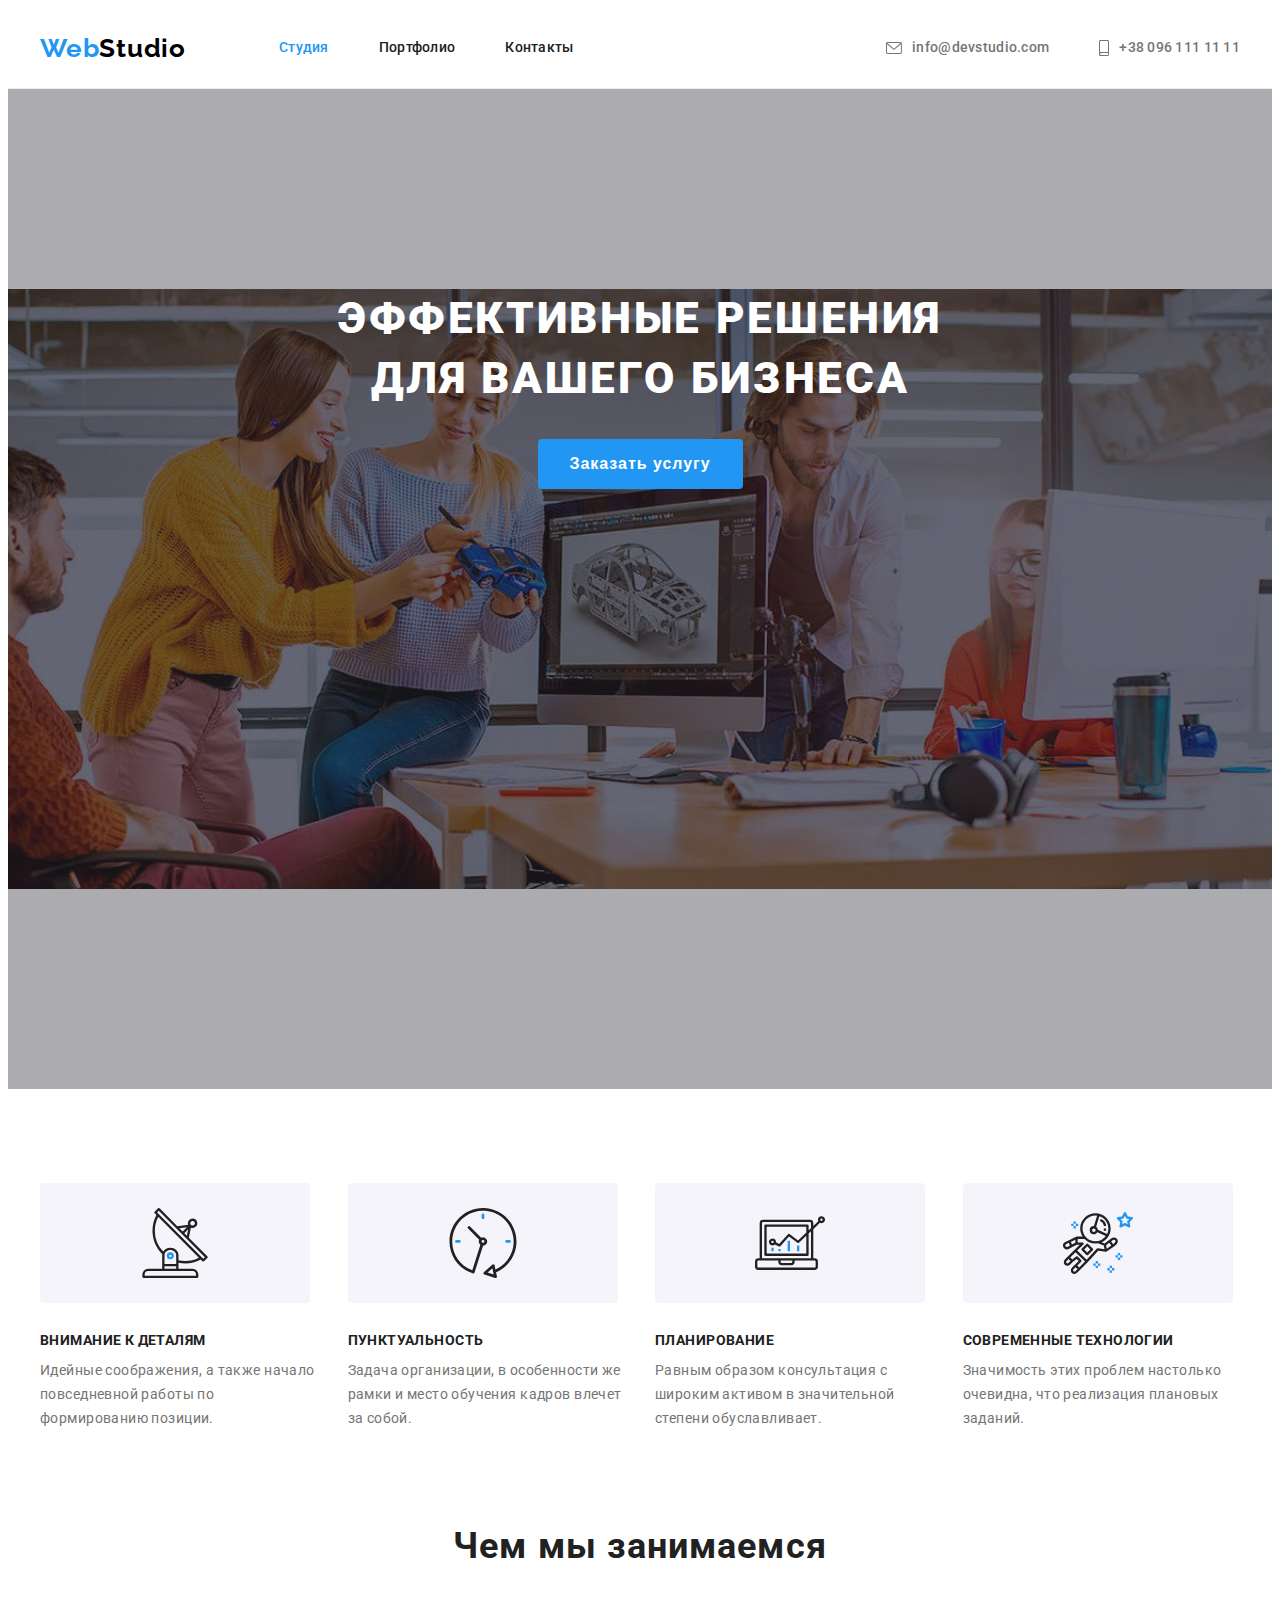
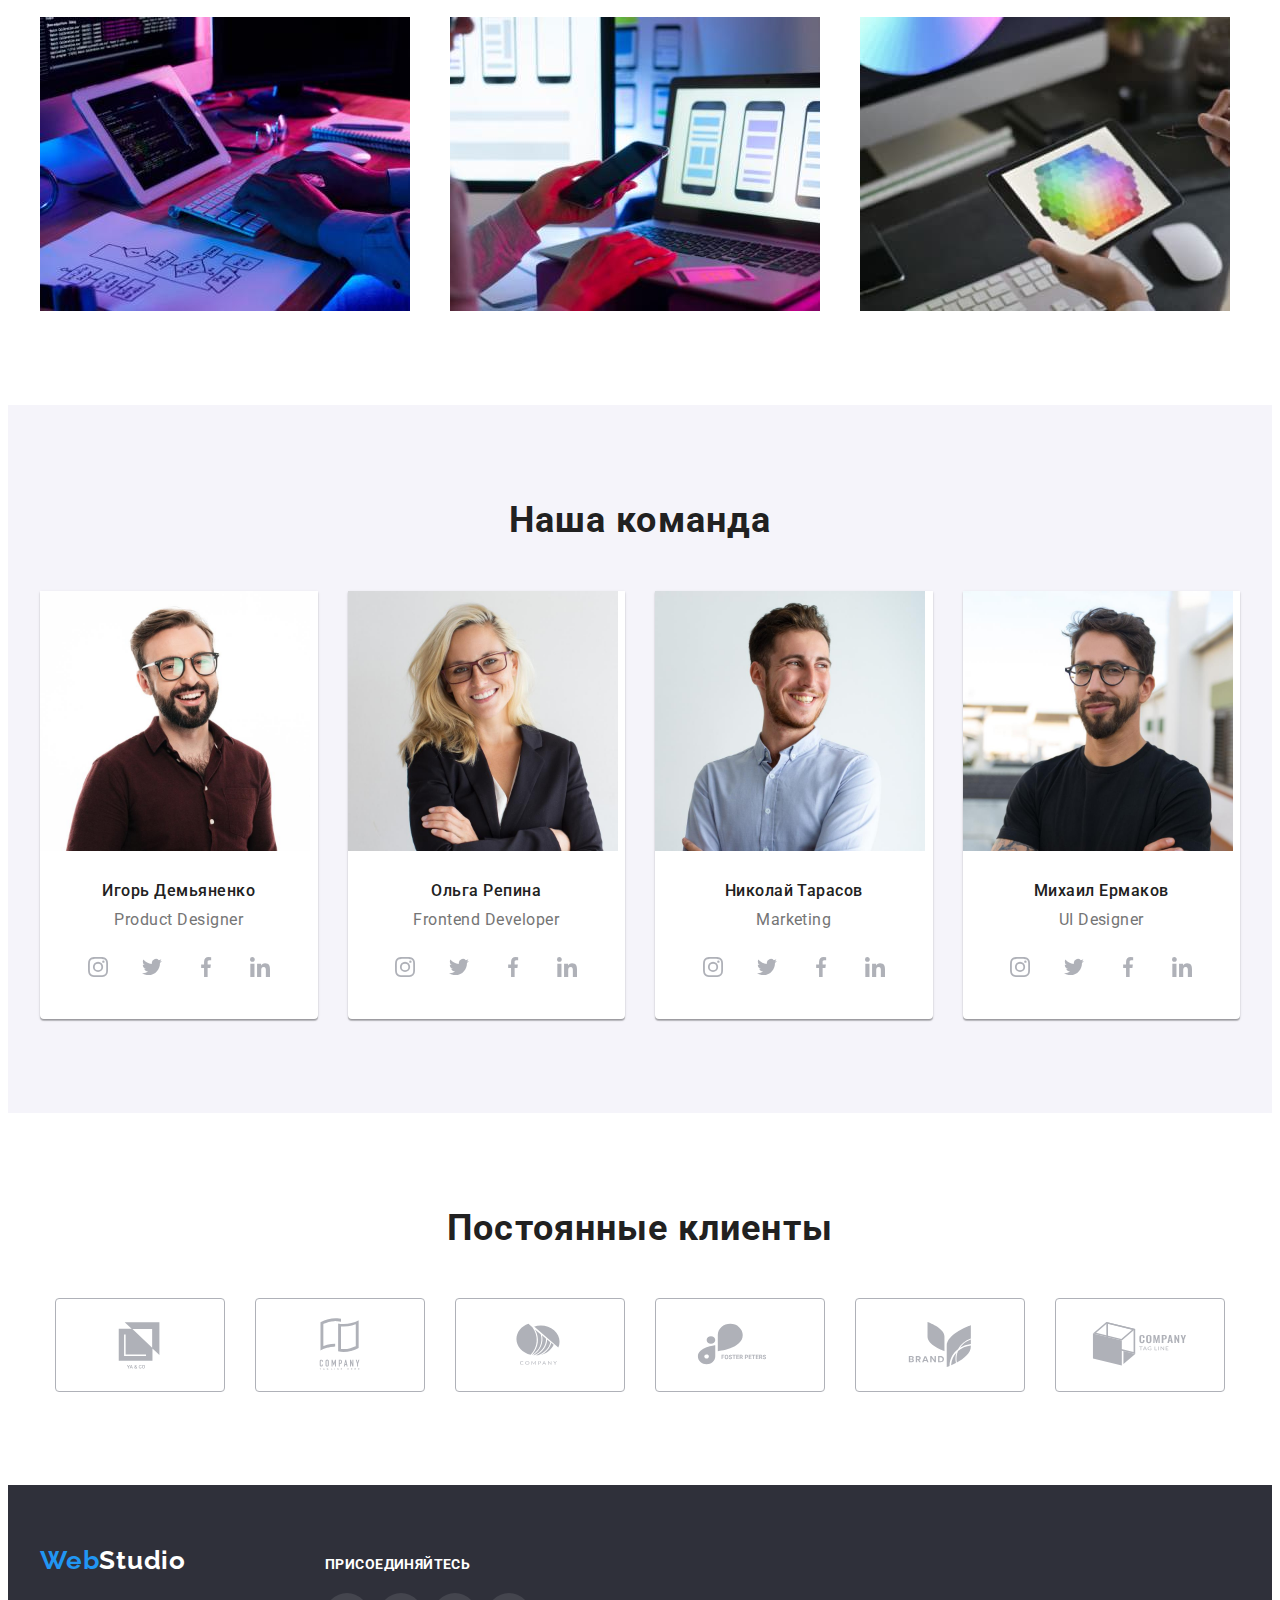
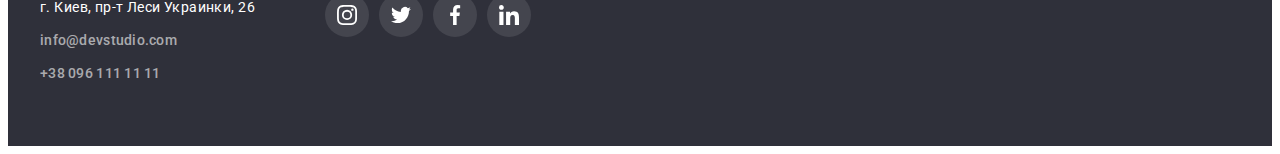
==== index.html @ 0b3772db "hw4" ====
<!DOCTYPE html>
<html lang="ru">

<head>
    <link rel="stylesheet" href="https://cdnjs.cloudflare.com/ajax/libs/modern-normalize/1.1.0/modern-normalize.min.css"
        integrity="sha512-wpPYUAdjBVSE4KJnH1VR1HeZfpl1ub8YT/NKx4PuQ5NmX2tKuGu6U/JRp5y+Y8XG2tV+wKQpNHVUX03MfMFn9Q=="
        crossorigin="anonymous" referrerpolicy="no-referrer" />
    <meta charset="UTF-8">
    <meta http-equiv="X-UA-Compatible" content="IE=edge">
    <meta name="viewport" content="width=device-width, initial-scale=1.0">
    <title>Document</title>
    <link rel="preconnect" href="https://fonts.googleapis.com">
    <link rel="preconnect" href="https://fonts.gstatic.com" crossorigin>
    <link
        href="https://fonts.googleapis.com/css2?family=Raleway:wght@700&family=Roboto:wght@400;500;700;900&display=swap"
        rel="stylesheet">
    <link rel="stylesheet" href="https://cdnjs.cloudflare.com/ajax/libs/modern-normalize/1.1.0/modern-normalize.min.css"
        integrity="sha512-wpPYUAdjBVSE4KJnH1VR1HeZfpl1ub8YT/NKx4PuQ5NmX2tKuGu6U/JRp5y+Y8XG2tV+wKQpNHVUX03MfMFn9Q=="
        crossorigin="anonymous" referrerpolicy="no-referrer" />
    <link rel="stylesheet" href="./css/styles.css">
</head>

<body>
    <header class="page-header">
        <div class=" container">
        <nav class="nav">
            <a href="index.html" class="logo link cursor">Web<span class="studio">Studio</span></a>
            <ul class="site-nav list">
                <li class="menu cursor"><a href="index.html" class="link current">Студия</a></li>
                <li class="menu cursor"><a href="portfolio.html" class="link">Портфолио</a></li>
                <li class="menu cursor"><a href="" class="link">Контакты</a></li>
            </ul>
        </nav>
        <ul class="auth-nav list">
            <li class="auth cursor">
                <a href="mailto:info@devstudio.com" class="contact link">
                    <svg class="mail-icon" width="16" height="12">
                        <use href="./images/sprite.svg#icon-mail" ></use>
                    </svg>
                    info@devstudio.com</a>
            </li>
            <li class="auth cursor">
                <a href="tel:+380961111111" class="contact link">
                    <svg class="phone-icon" width="10" height="16">
                        <use href="./images/sprite.svg#icon-phone" ></use>
                    </svg>
                    +38 096 111 11 11</a>
            </li>
        </ul>
        </div>
    </header>
    <main>
        <section class="hero section">
            <div class="container">
                <h1 class="hero section-title">Эффективные решения для вашего бизнеса</h1>
                <button type="button" class="button primary cursor">Заказать услугу</button>
            </div>
        </section>
        <section class="section">
            <div class="container">
                <h2 class="section-title visually-hidden">Особенности</h2>
                <ul class="feature list">
                    <li class="name">
                        <div class="icon">
                        <svg class="feature-icon" width="70" height="70">
                            <use href="./images/sprite.svg#icon-antenna" ></use>
                        </svg>
                        </div>
                        <h3 class="title">Внимание к деталям</h3>
                        <p class="feature description">Идейные соображения, а также начало повседневной работы по
                            формированию позиции.</p>
                    </li>
                    <li class="name">
                        <div class="icon">
                        <svg class="feature-icon" width="70" height="70">
                            <use href="./images/sprite.svg#icon-clock" ></use>
                        </svg>
                        </div>
                        <h3 class="title">Пунктуальность</h3>
                        <p class="feature description">Задача организации, в особенности же рамки и место обучения
                            кадров влечет за собой.</p>
                    </li>
                    <li class="name">
                        <div class="icon">
                        <svg class="feature-icon" width="70" height="70">
                            <use href="./images/sprite.svg#icon-diagram" ></use>
                        </svg>
                        </div>
                        <h3 class="title">Планирование</h3>
                        <p class="feature description">Равным образом консультация с широким активом в значительной
                            степени обуславливает.</p>
                    </li>
                    <li class="name">
                        <div class="icon">
                        <svg class="feature-icon" width="70" height="70">
                            <use href="./images/sprite.svg#icon-astronaut" ></use>
                        </svg>
                        </div>
                        <h3 class="title">Современные технологии</h3>
                        <p class="feature description">Значимость этих проблем настолько очевидна, что реализация
                            плановых заданий.</p>
                    </li>
                </ul>
            </div>
        </section>
        <section class="section working">
            <div class="container">
                <h2 class="section-title">Чем мы занимаемся</h2>
                <ul class="list working">
                    <li class="image">
                        <img src="./images/box1.jpg" alt="Работа с алгоритмом и кодом" width="370" height="294" />
                    </li>
                    <li class="image">
                        <img src="./images/box2.jpg" alt="Подбор вайфрейма" width="370" height="294" />
                    </li>
                    <li class="image">
                        <img src="./images/box3.jpg" alt="ВЫбор цветовой палитры" width="370" height="294" />
                    </li>
                </ul>
            </div>
        </section>
        <section class="section team">
            <div class="container">
                <h2 class="section-title">Наша команда</h2>
                <ul class="team list">
                    <li class="card">
                        <img class="photo" src="./images/img.jpg" alt="Фото Игоря" width="270" height="260" />
                        <div class="team-card">
                        <h3 class="title">Игорь Демьяненко</h3>
                        <p lang="en" class="team description">Product Designer</p>
                        <ul class="social list">
                            <li class="social-item">
                                <a href="" class="social-link cursor">
                                <svg class="social-icon" width="20" height="20">
                                    <use href="./images/sprite.svg#icon-instagram" >
                                    </use>
                                </svg>
                                </a>
                            </li>
                            <li class="social-item">
                                <a href="" class="social-link cursor">
                                    <svg class="social-icon" width="20" height="20">
                                        <use href="./images/sprite.svg#icon-twitter">
                                        </use>
                                    </svg>
                                </a>
                            </li>
                            <li class="social-item">
                                <a href="" class="social-link cursor">
                                    <svg class="social-icon" width="20" height="20">
                                        <use href="./images/sprite.svg#icon-facebook">
                                        </use>
                                    </svg>
                                </a>
                            </li><li class="social-item">
                                <a href="" class="social-link cursor">
                                    <svg class="social-icon" width="20" height="20">
                                        <use href="./images/sprite.svg#icon-linkedin">
                                        </use>
                                    </svg>
                                </a>
                            </li>
                        </ul>
                        </div>
                    </li>
                    <li class="card">
                        <img class="photo" src="./images/img2.jpg" alt="Фото Ольги" width="270" height="260" />
                        <div class="team-card">
                        <h3 class="title">Ольга Репина</h3>
                        <p lang="en" class="team description">Frontend Developer</p>
                        <ul class="social list">
                            <li class="social-item">
                                <a href="" class="social-link cursor">
                                    <svg class="social-icon" width="20" height="20">
                                        <use href="./images/sprite.svg#icon-instagram">
                                        </use>
                                    </svg>
                                </a>
                            </li>
                            <li class="social-item">
                                <a href="" class="social-link cursor">
                                    <svg class="social-icon" width="20" height="20">
                                        <use href="./images/sprite.svg#icon-twitter">
                                        </use>
                                    </svg>
                                </a>
                            </li>
                            <li class="social-item">
                                <a href="" class="social-link cursor">
                                    <svg class="social-icon" width="20" height="20">
                                        <use href="./images/sprite.svg#icon-facebook">
                                        </use>
                                    </svg>
                                </a>
                            </li>
                            <li class="social-item">
                                <a href="" class="social-link cursor">
                                    <svg class="social-icon" width="20" height="20">
                                        <use href="./images/sprite.svg#icon-linkedin">
                                        </use>
                                    </svg>
                                </a>
                            </li>
                        </ul>
                        </div>
                    </li>
                    <li class="card">
                        <img class="photo" src="./images/img3.jpg" alt="Фото Николая" width="270" height="260" />
                        <div class="team-card">
                        <h3 class="title">Николай Тарасов</h3>
                        <p lang="en" class="team description">Marketing</p>
                        <ul class="social list">
                            <li class="social-item">
                                <a href="" class="social-link cursor">
                                    <svg class="social-icon" width="20" height="20">
                                        <use href="./images/sprite.svg#icon-instagram">
                                        </use>
                                    </svg>
                                </a>
                            </li>
                            <li class="social-item">
                                <a href="" class="social-link cursor">
                                    <svg class="social-icon" width="20" height="20">
                                        <use href="./images/sprite.svg#icon-twitter">
                                        </use>
                                    </svg>
                                </a>
                            </li>
                            <li class="social-item">
                                <a href="" class="social-link cursor">
                                    <svg class="social-icon" width="20" height="20">
                                        <use href="./images/sprite.svg#icon-facebook">
                                        </use>
                                    </svg>
                                </a>
                            </li>
                            <li class="social-item">
                                <a href="" class="social-link cursor">
                                    <svg class="social-icon" width="20" height="20">
                                        <use href="./images/sprite.svg#icon-linkedin">
                                        </use>
                                    </svg>
                                </a>
                            </li>
                        </ul>
                        </div>
                    </li>
                    <li class="card">
                        <img class="photo" src="./images/img4.jpg" alt="Фото Михаила" width="270" height="260" />
                        <div class="team-card">
                        <h3 class="title">Михаил Ермаков</h3>
                        <p lang="en" class="team description">UI Designer</p>
                        <ul class="social list">
                            <li class="social-item">
                                <a href="" class="social-link cursor">
                                    <svg class="social-icon" width="20" height="20">
                                        <use href="./images/sprite.svg#icon-instagram">
                                        </use>
                                    </svg>
                                </a>
                            </li>
                            <li class="social-item">
                                <a href="" class="social-link cursor">
                                    <svg class="social-icon" width="20" height="20">
                                        <use href="./images/sprite.svg#icon-twitter">
                                        </use>
                                    </svg>
                                </a>
                            </li>
                            <li class="social-item">
                                <a href="" class="social-link cursor">
                                    <svg class="social-icon" width="20" height="20">
                                        <use href="./images/sprite.svg#icon-facebook">
                                        </use>
                                    </svg>
                                </a>
                            </li>
                            <li class="social-item">
                                <a href="" class="social-link cursor">
                                    <svg class="social-icon" width="20" height="20">
                                        <use href="./images/sprite.svg#icon-linkedin">
                                        </use>
                                    </svg>
                                </a>
                            </li>
                        </ul>
                        </div>
                    </li>
                </ul>
            </div>
        </section>
        <section class="client section">
            <div class="container">
                <h2 class="client section-title">Постоянные клиенты</h2>
                <ul class="client list">
                    <li class="client-item">
                        <a href="" class="client-link cursor">
                        <svg class="client-icon" width="106" height="60">
                            <use href="./images/sprite.svg#icon-Logo1" ></use>
                        </svg>
                        </a>
                    </li>
                    <li class="client-item">
                        <a href="" class="client-link cursor">
                            <svg class="client-icon" width="106" height="60">
                                <use href="./images/sprite.svg#icon-Logo2"></use>
                            </svg>
                        </a>
                    </li>
                    <li class="client-item">
                        <a href="" class="client-link cursor">
                            <svg class="client-icon" width="106" height="60">
                                <use href="./images/sprite.svg#icon-Logo3"></use>
                            </svg>
                        </a>
                    </li>
                    <li class="client-item">
                        <a href="" class="client-link cursor">
                            <svg class="client-icon" width="106" height="60">
                                <use href="./images/sprite.svg#icon-Logo4"></use>
                            </svg>
                        </a>
                    </li>
                    <li class="client-item">
                        <a href="" class="client-link cursor">
                            <svg class="client-icon" width="106" height="60">
                                <use href="./images/sprite.svg#icon-Logo5"></use>
                            </svg>
                        </a>
                    </li>
                    <li class="client-item">
                        <a href="" class="client-link cursor">
                            <svg class="client-icon" width="106" height="60">
                                <use href="./images/sprite.svg#icon-Logo6"></use>
                            </svg>
                        </a>
                    </li>
                </ul>
            </div>
        </section>
    </main>
    <footer class="footer">
        <div class="container">
        <div class="footer-contact">
            <a href="index.html" class="logo link cursor">Web<span class="studio">Studio</span></a>
            <address class="footer-address">
                <a href="https://www.google.com/maps/place/Lesi+Ukrainky+Blvd,+26,+Kyiv,+02000/@50.4265807,30.5361971,17z/data=!3m1!4b1!4m5!3m4!1s0x40d4cf0e033ecbe9:0x57a4dffefec77da0!8m2!3d50.4265807!4d30.5383859"
                    target="_blank" class="address link cursor">г. Киев, пр-т Леси Украинки, 26</a> 
                <ul class="auth-nav list">
                    <li class="mail"><a href="mailto:info@devstudio.com" class="contact link cursor">info@devstudio.com</a></li>
                    <li class="phone"><a href="tel:+380961111111" class="contact link cursor">+38 096 111 11 11</a></li>
                </ul>
            </address>
            </div>
            <div class="footer-social">
                <p class="social title">присоединяйтесь</p>
            <ul class="social list">
                <li class="social-item">
                    <a href="" class="social-link cursor">
                        <svg class="social-icon" width="20" height="20">
                            <use href="./images/sprite.svg#icon-instagram">
                            </use>
                        </svg>
                    </a>
                </li>
                <li class="social-item">
                    <a href="" class="social-link cursor">
                        <svg class="social-icon" width="20" height="20">
                            <use href="./images/sprite.svg#icon-twitter">
                            </use>
                        </svg>
                    </a>
                </li>
                <li class="social-item">
                    <a href="" class="social-link cursor">
                        <svg class="social-icon" width="20" height="20">
                            <use href="./images/sprite.svg#icon-facebook">
                            </use>
                        </svg>
                    </a>
                </li>
                <li class="social-item">
                    <a href="" class="social-link cursor">
                        <svg class="social-icon" width="20" height="20">
                            <use href="./images/sprite.svg#icon-linkedin">
                            </use>
                        </svg>
                    </a>
                </li>
            </ul>
            </div>
        </div>
    </footer>
</body>

</html>
---- css/styles.css ----
/*----палитра----*/
:root {
  --background-color: #ffffff;
  --secondary-background-color: #f5f4fa;
  --text-color: #757575;
  --hero-title: #ffffff;
  --section-title-color: #212121;
  --title-text-color: #212121;
  --accent-color: #2196f3;
  --hover-color: #188ce8;
  --footer-color: #2f303a;
  --border-color: #eeeeee;
  --border-color-header: #ececec;
  --hero-background: #2f303a;
  --icon-page: #afb1b8;
}
/* ----общие стили----*/
body {
  background-color: var(--background-color);
  color: var(--text-color);
  font-family: "Roboto", sans-serif;
  font-weight: 400;
  font-style: normal;
}
.list {
  padding: 0;
  margin: 0;
  list-style: none;
}
.link {
  text-decoration: none;
  margin: 0;
  display: block;
}
.visually-hidden {
  position: absolute;
  white-space: nowrap;
  width: 1px;
  height: 1px;
  overflow: hidden;
  border: 0;
  padding: 0;
  clip: rect(0 0 0 0);
  clip-path: inset(50%);
  margin: -1px;
}
img {
  display: block;
}
.cursor {
  cursor: pointer;
}
.container {
  width: 1200px;
  margin-left: auto;
  margin-right: auto;
  padding-left: 15px;
  padding-right: 15px;
}
.section {
  padding-top: 94px;
  padding-bottom: 94px;
}
/* ----лого----*/
.logo {
  color: var(--accent-color);
  text-decoration: none;
  font-family: "Raleway", sans-serif;
  font-style: normal;
  font-weight: 700;
  font-size: 26px;
  line-height: 1.19;
  letter-spacing: 0.03em;
}
.logo .studio {
  color: #000000;
}
/* ----хедер меню----*/
.page-header {
  background-color: var(--background-color);
  align-items: center;
  border-bottom: 1px solid var(--border-color-header);
  /*padding-top: 24px;
  padding-bottom: 24px;*/
}
.page-header .container {
  display: flex;
  align-items: center;
}
.page-header .logo {
  margin-right: 93px;
  padding-top: 24px;
  padding-bottom: 24px;
}
.site-nav .link {
  color: var(--title-text-color);
  font-weight: 500;
  font-size: 14px;
  line-height: 1.14;
  letter-spacing: 0.02em;
  padding-top: 32px;
  padding-bottom: 32px;
}
.site-nav .link:hover,
.site-nav .link:focus {
  color: var(--accent-color);
}
.link.current {
  color: var(--accent-color);
}
/* ----хедер контакты----*/
.auth-nav .contact {
  color: var(--text-color);
  font-weight: 500;
  font-size: 14px;
  line-height: 1.14;
  letter-spacing: 0.02em;
  padding-top: 32px;
  padding-bottom: 32px;
}
.auth-nav .contact:hover,
.auth-nav .contact:focus {
  color: var(--accent-color);
}

.site-nav {
  display: flex;
}
.site-nav .menu {
  display: block;
  margin-right: 50px;
}
.site-nav .menu:last-child {
  margin-right: 0;
}
.page-header .auth-nav {
  display: flex;
  margin-left: auto;
  align-items: center;
  justify-content: center;
}
.auth-nav .auth {
  display: block;
  margin-right: 50px;
}
.auth-nav .auth:last-child {
  margin-right: 0;
}
.mail-icon {
  display: inline-block;
  height: 12px;
  width: 16px;
  margin-right: 10px;
  align-items: center;
  fill: currentColor;
}
.phone-icon {
  display: inline-block;
  height: 16px;
  width: 10px;
  margin-right: 10px;
  align-items: center;
  fill: currentColor;
}
.contact.link {
  display: inline-flex;
  align-items: center;
}
.contact.link:hover,
.contact.link:focus {
  fill: var(--accent-color);
}
.nav {
  display: flex;
  align-items: center;
}

/* ----герой секшн----*/
.hero .container {
  width: 696px;
}
.hero.section {
  /* background-color: var(--hero-background);*/
  text-align: center;
  padding-top: 200px;
  padding-bottom: 200px;
  max-width: 1600px;
  min-height: 600px;
  margin-left: auto;
  margin-right: auto;
  background-image: linear-gradient(
      to right,
      rgba(47, 48, 58, 0.4),
      rgba(47, 48, 58, 0.4)
    ),
    url("../images/Img_hero.jpg");
  background-repeat: no-repeat;
  background-position: center;
}
/*.overlay {
  max-width: 1600px;
  min-height: 600px;
  margin-left: auto;
  margin-right: auto;
  background-image: linear-gradient(
      to right,
      rgba(47, 48, 58, 0.4),
      rgba(47, 48, 58, 0.4)
    ),
    url("../images/Img_hero.jpg");

}*/
.hero.section-title {
  margin-top: 0;
  margin-bottom: 30px;
  color: var(--hero-title);
  font-weight: 900;
  font-size: 44px;
  line-height: 1.36;

  letter-spacing: 0.06em;
  text-transform: uppercase;
}
/* ----секшнс общие----*/
.section-title {
  margin-top: 0;
  margin-bottom: 50px;
  color: var(--section-title-color);
  font-weight: 700;
  font-size: 36px;
  line-height: 1.17;
  text-align: center;
  letter-spacing: 0.03em;
}
.title {
  color: var(--title-text-color);
}
/* ----секшнс особенности----*/
.feature.list {
  display: flex;
}
.feature.list .name {
  flex-basis: calc((100% - 3 * 30px) / 4);
  margin-right: 30px;
  align-items: center;
}
/*.feature-icon {
  height: 120px;
  width: 270px;
  margin-bottom: 30px;
}*/
.icon {
  display: flex;
  align-items: center;
  justify-content: center;
  /*height: 100%;
  width: 100%;*/
  background-color: var(--secondary-background-color);
  border-radius: 4px;
  background-position: center;
  height: 120px;
  width: 270px;
  margin-bottom: 30px;
  /*padding-top: 25px;
  padding-bottom: 25px;*/
}
.feature.list .name:last-child {
  margin-right: 0;
}
.feature .title {
  margin-top: 0;
  margin-bottom: 10px;
  font-weight: 700;
  font-size: 14px;
  line-height: 1.14;
  letter-spacing: 0.03em;
  text-transform: uppercase;
}
.feature.description {
  margin-top: 0;
  margin-bottom: 0;
  font-size: 14px;
  line-height: 1.71;
  /* or 171% */
  letter-spacing: 0.03em;
}
/*----working----*/
.working.section {
  padding-top: 0;
}
.list.working {
  display: flex;
}
.list.working .image {
  flex-basis: calc((100% - 2 * 30px) / 3);
  margin-right: 30px;
}
.list.working .image:last-child {
  margin-right: 0;
}
/*----команда---*/
.section.team {
  background-color: var(--secondary-background-color);
}
.team.list {
  display: flex;
}
.team.list .card {
  flex-basis: calc((100% - 3 * 30px) / 4);
  margin-right: 30px;
  background: #ffffff;
  /* material shadow v1 */

  box-shadow: 0px 1px 3px rgba(0, 0, 0, 0.12), 0px 1px 1px rgba(0, 0, 0, 0.14),
    0px 2px 1px rgba(0, 0, 0, 0.2);
  border-radius: 0px 0px 4px 4px;
}
.team.list .card:last-child {
  margin-right: 0;
}
.team-card {
  padding-top: 30px;
  padding-bottom: 30px;
}
.team .title {
  margin-top: 0;
  margin-bottom: 10px;
  font-weight: 500;
  font-size: 16px;
  line-height: 1.19;
  /* identical to box height */
  text-align: center;
  letter-spacing: 0.03em;
}
.team.description {
  margin-top: 0;
  margin-bottom: 16px;
  font-size: 16px;
  line-height: 1.19;
  /* identical to box height */
  text-align: center;
  letter-spacing: 0.03em;
}

.social {
  display: flex;
  justify-content: center;
}

.social-item {
  display: flex;
  width: 44px;
  height: 44px;
  margin-right: 10px;
}
.social-item:last-child {
  margin-right: 0;
}
.social-link {
  display: flex;
  width: 44px;
  height: 44px;
  border-radius: 50%;
  padding: 0px;
  justify-content: center;
  align-items: center;
  fill: var(--icon-page);
  background-color: rgba(255, 255, 255, 0.1);
}
.social-icon {
  color: currentColor;
}
.social-link:hover,
.social-link:focus {
  background-color: var(--accent-color);
  fill: white;
}
/*наши клиенты*/
.client {
  display: flex;
  justify-content: center;
}
.client-item {
  display: flex;
  width: 170px;
  height: 92px;
  justify-content: center;
  align-items: center;
  padding: 0;
  margin-right: 30px;
}
.client-item:last-child {
  margin-right: 0px;
}
.client-link {
  display: flex;
  width: 170px;
  height: 92px;
  border: 1px solid var(--icon-page);
  border-radius: 4px;
  justify-content: center;
  align-items: center;
  padding: 0;
  color: var(--icon-page);
}
.client-icon {
  fill: currentColor;
}
.client-link:hover,
.client-link:focus {
  background-color: var(--background-color);
  color: var(--accent-color);
  border: 1px solid var(--accent-color);
}
.client-icon:hover,
.client-icon:focus {
  fill: var(--accent-color);
}
/* ----футер----*/
.footer {
  padding-top: 60px;
  padding-bottom: 60px;
  background-color: var(--footer-color);
}
.footer .logo {
  display: inline-block;
  margin-bottom: 20px;
}
.footer .logo .studio {
  color: var(--background-color);
}
.footer-address,
.address {
  color: var(--background-color);
  font-style: normal;
  font-size: 14px;
  line-height: 1.71;
  /* or 171% */
  letter-spacing: 0.03em;
}
.address:hover,
.address:focus {
  color: var(--accent-color);
}
.footer-address .contact {
  color: rgba(255, 255, 255, 0.6);
}
.footer .address {
  margin-bottom: 9px;
}
.footer-address .contact {
  padding: 0;
}
.footer .mail {
  margin-bottom: 9px;
}
.footer-social .social-link {
  fill: white;
}
.social.title {
  font-weight: 700;
  font-size: 14px;
  line-height: 1.14;
  letter-spacing: 0.03em;
  text-transform: uppercase;
  color: white;
  margin-bottom: 20px;
  margin-top: 0px;
}
.footer-social {
  display: flex;
  flex-direction: column;
  align-items: flex-start;
}
.footer .container {
  display: flex;
  align-items: baseline;
}
.footer-contact {
  margin-right: 70px;
}
/* ----кнопки----*/
.button {
  display: inline-block;
  border-radius: 4px;
  padding: 10px 32px;
  border: none;

  color: var(--title-text-color);
  background-color: var(--secondary-background-color);
  text-align: center;
}
.button.primary {
  min-width: 200px;
  color: var(--background-color);
  background-color: var(--accent-color);
  font-weight: 700;
  font-size: 16px;
  line-height: 1.87;
  /* identical to box height, or 187% */
  align-items: center;
  letter-spacing: 0.06em;
}
.button.primary:hover,
.button.primary:focus {
  color: var(--background-color);
  background-color: var(--hover-color);
}
.section.filter .list {
  display: flex;
  justify-content: center;
}
.list-filter {
  margin-bottom: 50px;
}
.list-button:not(:last-child) {
  margin-right: 8px;
}
.button.filter {
  padding: 6px 22px;
  min-width: 73px;
  font-weight: 500;
  font-size: 16px;
  line-height: 1.62;
  /* identical to box height, or 162% */
  letter-spacing: 0.03em;
}
.button.filter:hover,
.button.filter:focus {
  color: var(--background-color);
  background-color: var(--hover-color);
  box-shadow: 0px 3px 1px rgba(0, 0, 0, 0.1), 0px 1px 2px rgba(0, 0, 0, 0.08),
    0px 2px 2px rgba(0, 0, 0, 0.12);
}
/*----кнопки фильтра*/
.button.filter.current {
  color: var(--background-color);
  background-color: var(--accent-color);
}
.button.filter.current:hover,
.button.filter.current:focus {
  color: var(--background-color);
  background-color: var(--hover-color);
  box-shadow: 0px 3px 1px rgba(0, 0, 0, 0.1), 0px 1px 2px rgba(0, 0, 0, 0.08),
    0px 2px 2px rgba(0, 0, 0, 0.12);
}
/* ----параграф в ссылке----*/
.description {
  color: var(--text-color);
}

.flex-container {
  display: flex;
  flex-wrap: wrap;
}
.flex-element {
  flex-basis: calc((100% - 2 * 30px) / 3);
  /*width: 370px;*/
  margin-right: 30px;
  margin-bottom: 30px;
}
.flex-element:nth-child(3n) {
  margin-right: 0;
}
.flex-element:nth-last-child(-n + 3) {
  margin-bottom: 0;
}
/* ----подпись карточек портфолио----*/

/*.border {
  width: 370px;
  background: var(--background-color);
  border: 1px solid var(--border-color);
  padding: 20px 24px;
  box-sizing: border-box;
}*/
.portfolio-card {
  border-bottom: 1px solid var(--border-color);
  border-right: 1px solid var(--border-color);
  border-left: 1px solid var(--border-color);
  padding: 20px 24px;
}
.portfolio .title {
  margin-top: 0;
  margin-bottom: 4px;
  font-weight: 700;
  font-size: 18px;
  line-height: 2;
  /* identical to box height, or 200% */
  letter-spacing: 0.06em;
}

.portfolio .description {
  margin-top: 0;
  margin-bottom: 0;
  font-size: 16px;
  line-height: 1.87;
  /* identical to box height, or 187% */
  letter-spacing: 0.03em;
}
.flex-element .link:hover,
.flex-element .link:focus {
  box-shadow: 0px 1px 1px rgba(0, 0, 0, 0.12), 0px 4px 4px rgba(0, 0, 0, 0.06),
    1px 4px 6px rgba(0, 0, 0, 0.16);
}
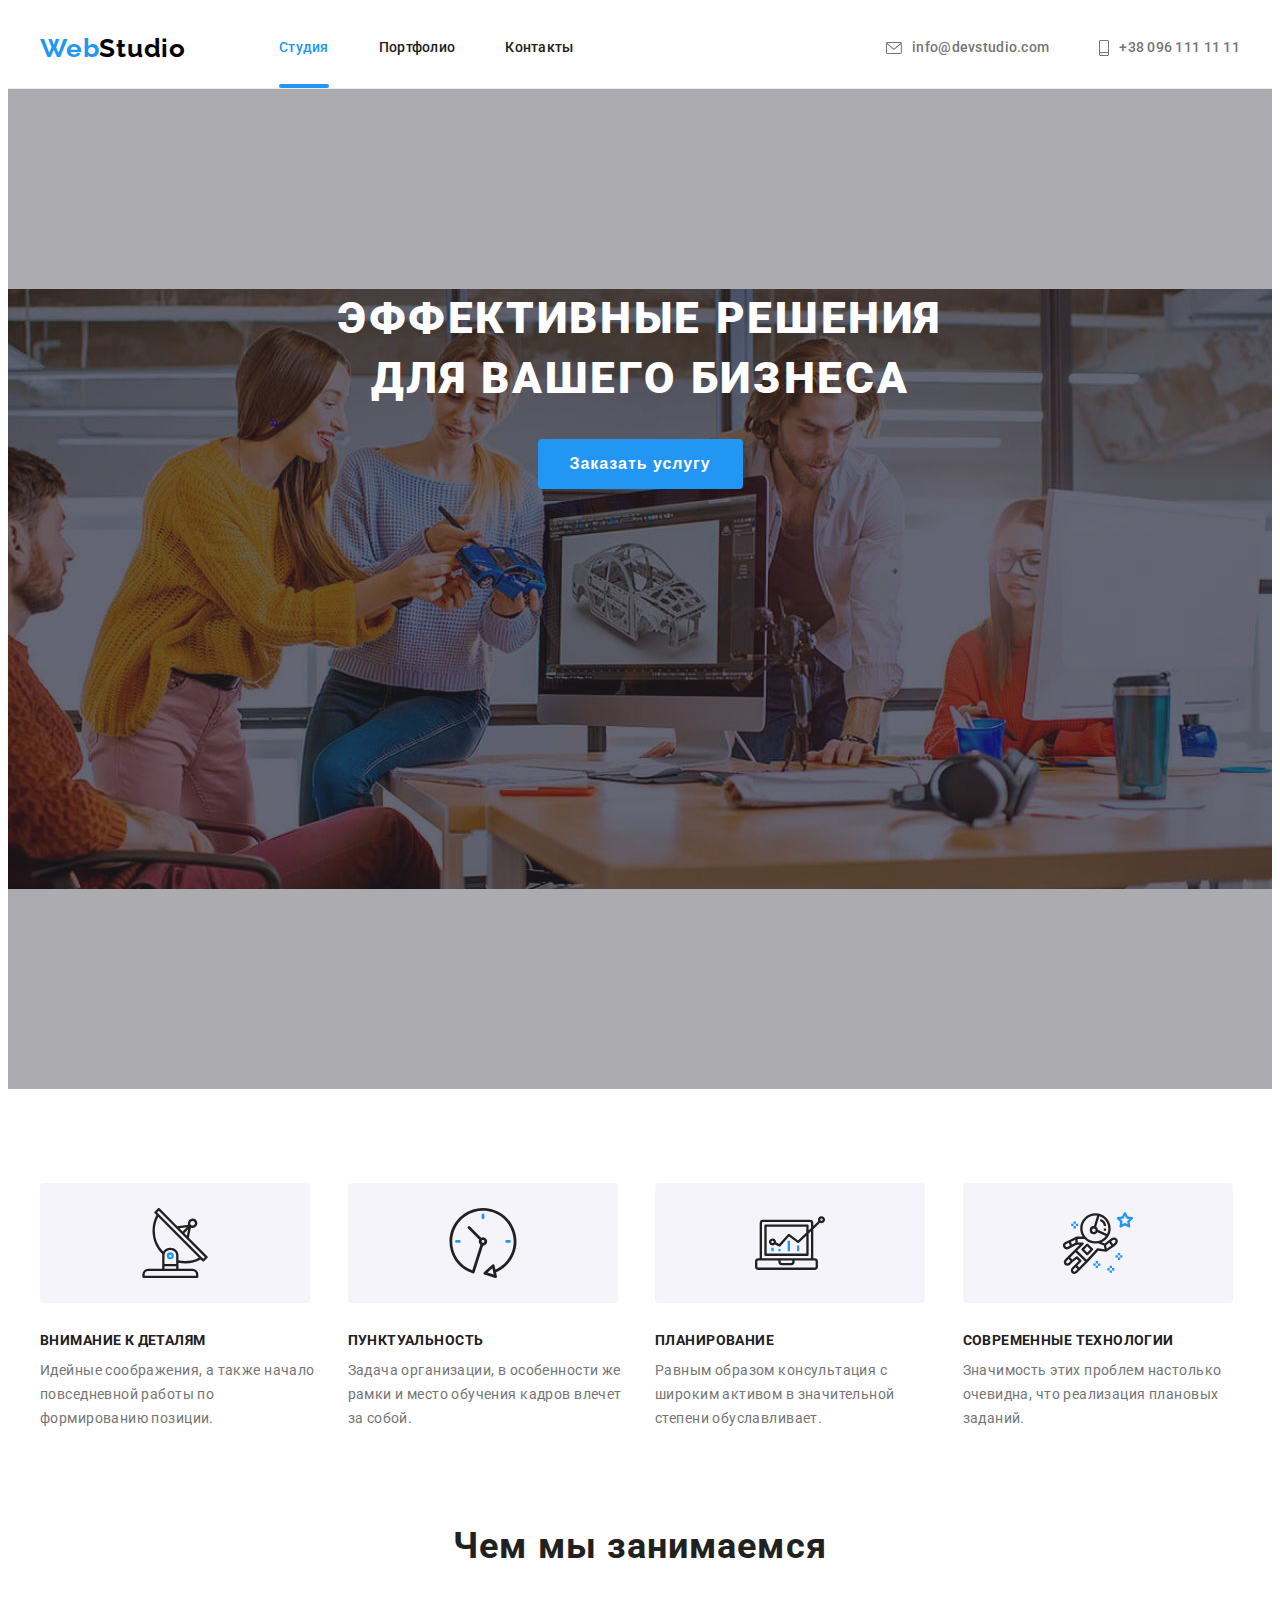
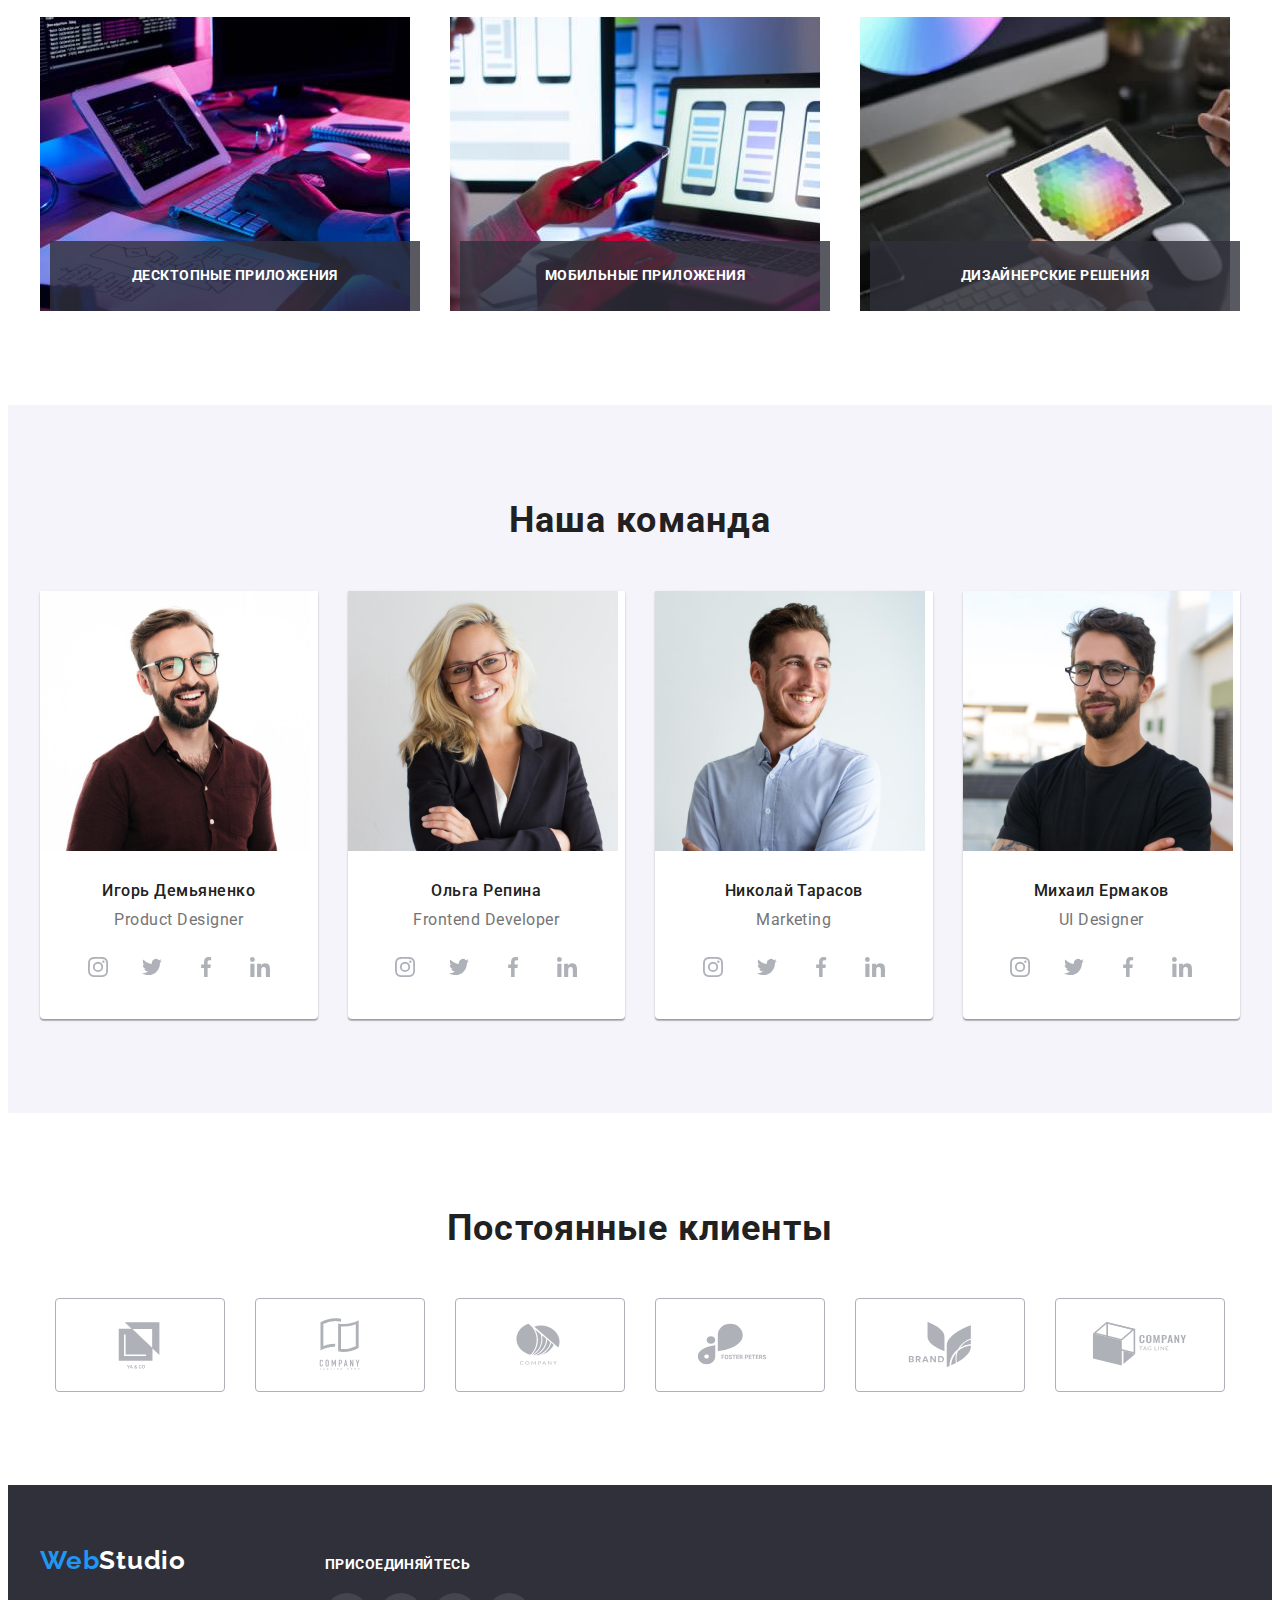
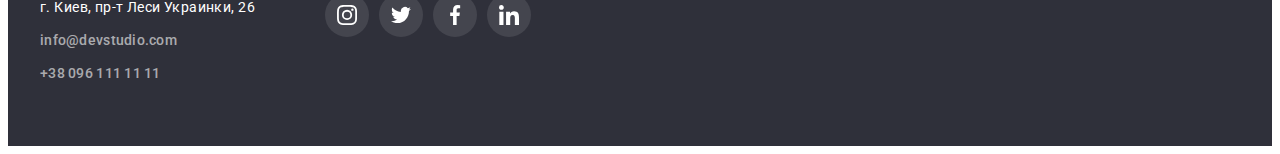
==== commit 295dc005: "промежуточный" ====
--- a/index.html
+++ b/index.html
@@ -108,13 +108,22 @@
                 <h2 class="section-title">Чем мы занимаемся</h2>
                 <ul class="list working">
                     <li class="image">
+                        <div class="image-thumb">
                         <img src="./images/box1.jpg" alt="Работа с алгоритмом и кодом" width="370" height="294" />
+                        <p class="text-image">Десктопные приложения</p>
+                        </div>
                     </li>
                     <li class="image">
+                        <div class="image-thumb">
                         <img src="./images/box2.jpg" alt="Подбор вайфрейма" width="370" height="294" />
+                    <p class="text-image">Мобильные приложения</p>
+                    </div>
                     </li>
                     <li class="image">
+                        <div class="image-thumb">
                         <img src="./images/box3.jpg" alt="ВЫбор цветовой палитры" width="370" height="294" />
+                    <p class="text-image">Дизайнерские решения</p>
+                    </div>
                     </li>
                 </ul>
             </div>
--- a/css/styles.css
+++ b/css/styles.css
@@ -100,13 +100,30 @@
   letter-spacing: 0.02em;
   padding-top: 32px;
   padding-bottom: 32px;
+
+  transition-property: color;
+  transition-duration: 250ms;
+  transition-timing-function: cubic-bezier(0.4, 0, 0.2, 1);
 }
 .site-nav .link:hover,
 .site-nav .link:focus {
   color: var(--accent-color);
 }
 .link.current {
+  position: relative;
   color: var(--accent-color);
+}
+.link.current::after {
+  position: absolute;
+  left: 0;
+  bottom: 0;
+
+  content: "";
+  display: block;
+  width: 100%;
+  height: 4px;
+  border-radius: 2px;
+  background-color: var(--accent-color);
 }
 /* ----хедер контакты----*/
 .auth-nav .contact {
@@ -117,6 +134,12 @@
   letter-spacing: 0.02em;
   padding-top: 32px;
   padding-bottom: 32px;
+  display: inline-flex;
+  align-items: center;
+
+  transition-property: color;
+  transition-duration: 250ms;
+  transition-timing-function: cubic-bezier(0.4, 0, 0.2, 1);
 }
 .auth-nav .contact:hover,
 .auth-nav .contact:focus {
@@ -162,14 +185,14 @@
   align-items: center;
   fill: currentColor;
 }
-.contact.link {
+/*.contact.link {
   display: inline-flex;
   align-items: center;
 }
 .contact.link:hover,
 .contact.link:focus {
   fill: var(--accent-color);
-}
+}*/
 .nav {
   display: flex;
   align-items: center;
@@ -298,6 +321,35 @@
 .list.working .image:last-child {
   margin-right: 0;
 }
+.image-thumb {
+  position: relative;
+  overflow: hidden;
+
+  height: 100%;
+  width: 100%;
+}
+.text-image {
+  position: absolute;
+  bottom: 0;
+  right: 0;
+  transform: translateX(0%);
+
+  width: 370px;
+
+  margin: 0;
+  padding-top: 27px;
+  padding-bottom: 27px;
+
+  font-weight: 700;
+  font-size: 14px;
+  line-height: 1.14;
+  text-align: center;
+  letter-spacing: 0.03em;
+  text-transform: uppercase;
+
+  color: white;
+  background-color: rgba(47, 48, 58, 0.8);
+}
 /*----команда---*/
 .section.team {
   background-color: var(--secondary-background-color);
@@ -366,6 +418,10 @@
   align-items: center;
   fill: var(--icon-page);
   background-color: rgba(255, 255, 255, 0.1);
+
+  transition-property: background-color, fill;
+  transition-duration: 250ms;
+  transition-timing-function: cubic-bezier(0.4, 0, 0.2, 1);
 }
 .social-icon {
   color: currentColor;
@@ -402,9 +458,17 @@
   align-items: center;
   padding: 0;
   color: var(--icon-page);
+
+  transition-property: color, background-color, border;
+  transition-duration: 250ms;
+  transition-timing-function: cubic-bezier(0.4, 0, 0.2, 1);
 }
 .client-icon {
   fill: currentColor;
+
+  transition-property: fill;
+  transition-duration: 250ms;
+  transition-timing-function: cubic-bezier(0.4, 0, 0.2, 1);
 }
 .client-link:hover,
 .client-link:focus {
@@ -437,6 +501,10 @@
   line-height: 1.71;
   /* or 171% */
   letter-spacing: 0.03em;
+
+  transition-property: color;
+  transition-duration: 250ms;
+  transition-timing-function: cubic-bezier(0.4, 0, 0.2, 1);
 }
 .address:hover,
 .address:focus {
@@ -500,6 +568,10 @@
   /* identical to box height, or 187% */
   align-items: center;
   letter-spacing: 0.06em;
+
+  transition-property: background-color;
+  transition-duration: 250ms;
+  transition-timing-function: cubic-bezier(0.4, 0, 0.2, 1);
 }
 .button.primary:hover,
 .button.primary:focus {
@@ -524,6 +596,10 @@
   line-height: 1.62;
   /* identical to box height, or 162% */
   letter-spacing: 0.03em;
+
+  transition-property: color, background-color, box-shadow;
+  transition-duration: 250ms;
+  transition-timing-function: cubic-bezier(0.4, 0, 0.2, 1);
 }
 .button.filter:hover,
 .button.filter:focus {
@@ -536,6 +612,10 @@
 .button.filter.current {
   color: var(--background-color);
   background-color: var(--accent-color);
+
+  transition-property: color, background-color, box-shadow;
+  transition-duration: 250ms;
+  transition-timing-function: cubic-bezier(0.4, 0, 0.2, 1);
 }
 .button.filter.current:hover,
 .button.filter.current:focus {
@@ -548,7 +628,7 @@
 .description {
   color: var(--text-color);
 }
-
+/*---portfolio--*/
 .flex-container {
   display: flex;
   flex-wrap: wrap;
@@ -564,6 +644,13 @@
 }
 .flex-element:nth-last-child(-n + 3) {
   margin-bottom: 0;
+}
+.flex-element .link {
+  box-shadow: none;
+
+  transition-property: box-shadow;
+  transition-duration: 250ms;
+  transition-timing-function: cubic-bezier(0.4, 0, 0.2, 1);
 }
 /* ----подпись карточек портфолио----*/
 
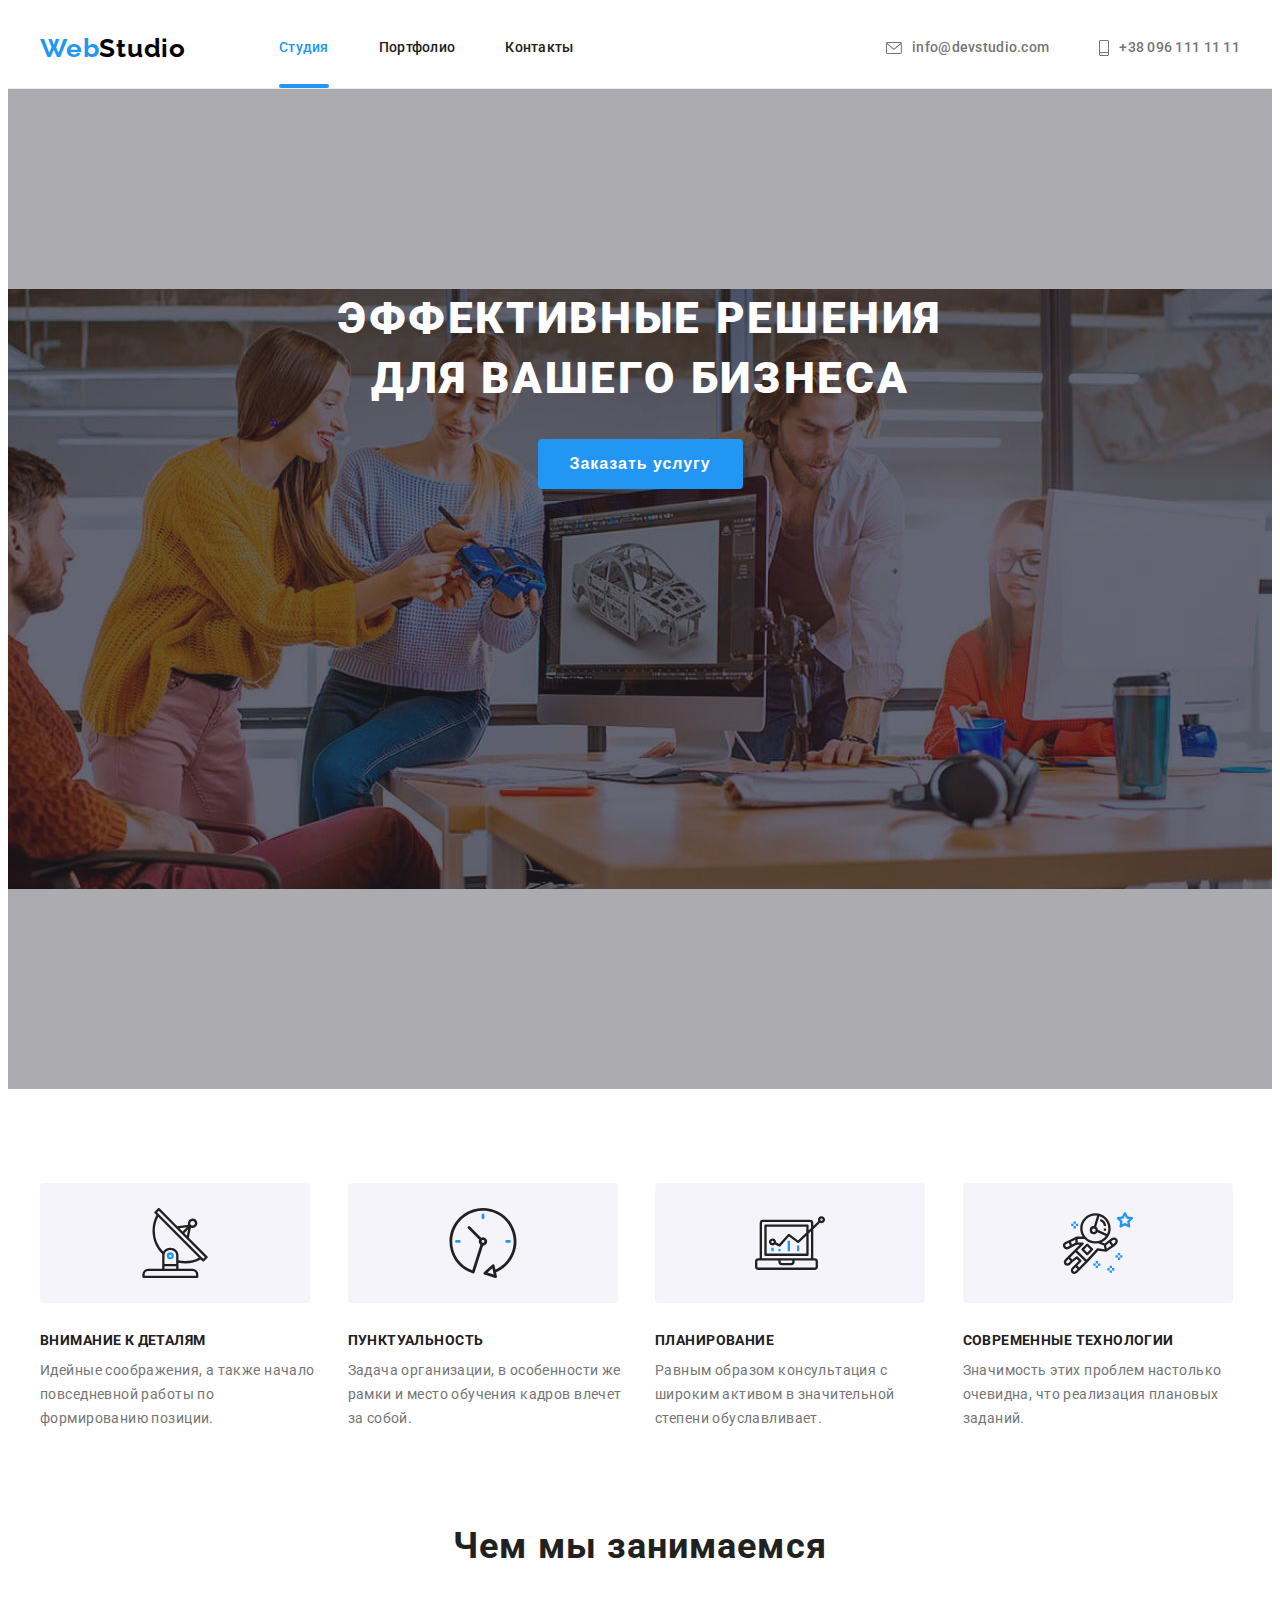
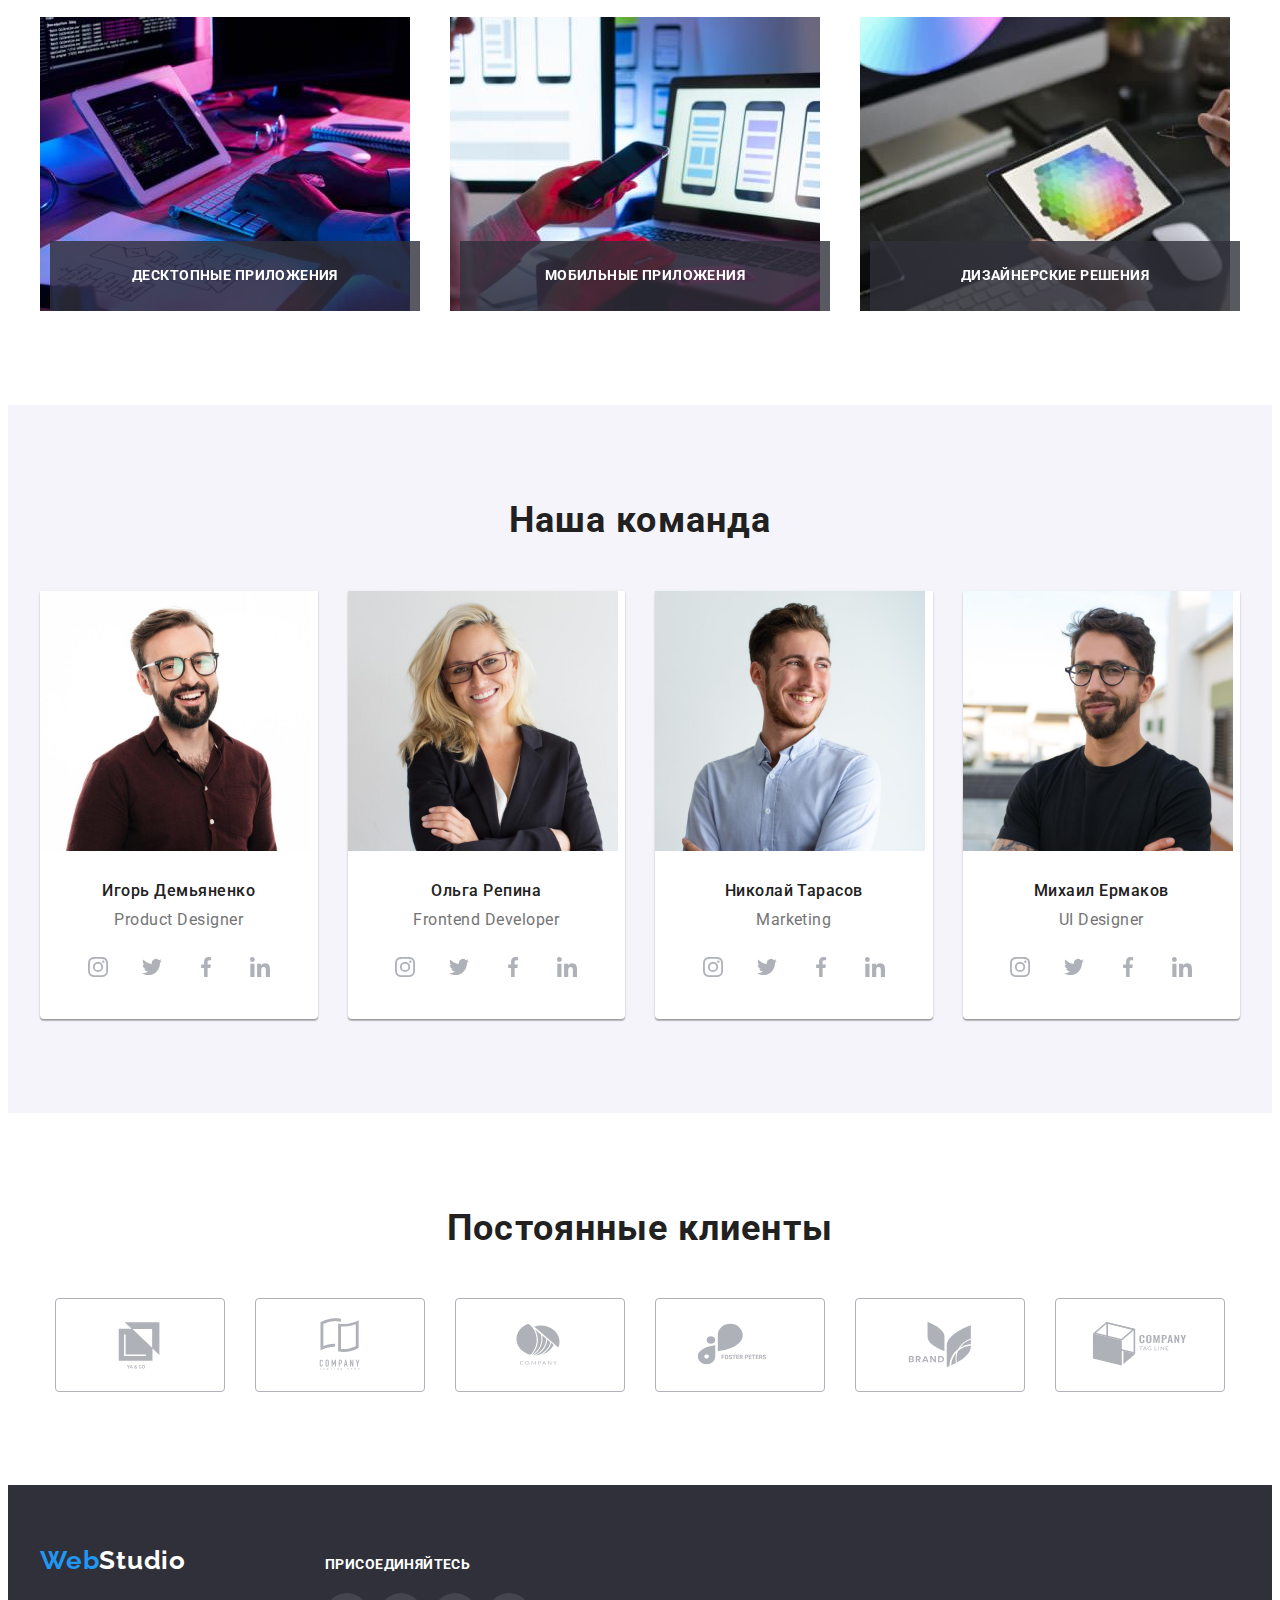
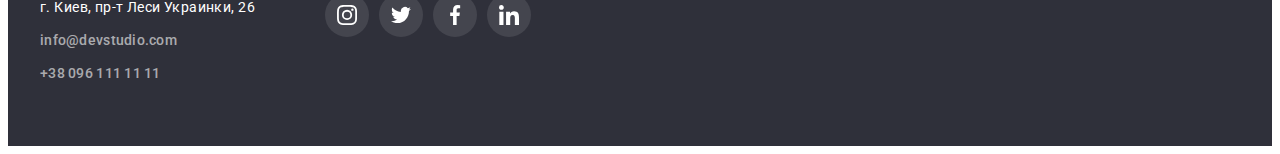
==== commit bcb8aa35: "hw#5" ====
--- a/index.html
+++ b/index.html
@@ -53,9 +53,20 @@
         <section class="hero section">
             <div class="container">
                 <h1 class="hero section-title">Эффективные решения для вашего бизнеса</h1>
-                <button type="button" class="button primary cursor">Заказать услугу</button>
+                <button type="button" class="button primary cursor" data-modal-open>Заказать услугу</button>
             </div>
         </section>
+
+<div class="backdrop is-hidden" data-modal>
+    <div class="modal">  
+        <div class="close cursor" data-modal-close> 
+          <svg class="close-icon" width="30" height="30">
+              <use href="./images/sprite_2.svg#icon-close-black"></use>
+          </svg>
+        </div>
+    </div>
+</div>
+
         <section class="section">
             <div class="container">
                 <h2 class="section-title visually-hidden">Особенности</h2>
@@ -400,6 +411,7 @@
             </div>
         </div>
     </footer>
+    <script src="./js/modal.js"></script>
 </body>
 
 </html>--- a/css/styles.css
+++ b/css/styles.css
@@ -13,6 +13,7 @@
   --border-color-header: #ececec;
   --hero-background: #2f303a;
   --icon-page: #afb1b8;
+  --overlay-text-color: #ffffff;
 }
 /* ----общие стили----*/
 body {
@@ -347,7 +348,7 @@
   letter-spacing: 0.03em;
   text-transform: uppercase;
 
-  color: white;
+  color: var(--overlay-text-color);
   background-color: rgba(47, 48, 58, 0.8);
 }
 /*----команда---*/
@@ -654,19 +655,79 @@
 }
 /* ----подпись карточек портфолио----*/
 
-/*.border {
-  width: 370px;
-  background: var(--background-color);
-  border: 1px solid var(--border-color);
-  padding: 20px 24px;
-  box-sizing: border-box;
-}*/
 .portfolio-card {
   border-bottom: 1px solid var(--border-color);
   border-right: 1px solid var(--border-color);
   border-left: 1px solid var(--border-color);
   padding: 20px 24px;
 }
+/*---оверлей--*/
+.portfolio-thumb {
+  position: relative;
+
+  height: 100%;
+  width: 100%;
+
+  overflow: hidden;
+}
+
+/*.portfolio-thumb::before {
+  content: "";
+  display: inline-block;
+  position: absolute;
+  top:0;
+  left:0;
+  width: 100%;
+  height: 100%;
+  background-color: rgba(33, 150, 243, 0.9);
+
+  transform: translateY(100%);
+
+  transition-property: transform;
+  transition-duration: 250ms;
+  transition-timing-function: cubic-bezier(0.4, 0, 0.2, 1);
+}
+
+.flex-element:hover .portfolio-thumb::before {
+  transform: translateY(0%);
+}*/
+
+.text-overlay {
+  position: absolute;
+  top: 0;
+  left: 0;
+  width: 100%;
+  height: 100%;
+  background-color: rgba(33, 150, 243, 0.9);
+
+  transform: translateY(100%);
+
+  transition-property: transform;
+  transition-duration: 250ms;
+  transition-timing-function: cubic-bezier(0.4, 0, 0.2, 1);
+}
+
+.flex-element:hover .text-overlay {
+  transform: translateY(0%);
+}
+
+.portfolio-overlay {
+  position: absolute;
+  top: 50%;
+  left: 50%;
+  transform: translate(-50%, -50%);
+
+  margin: 0;
+  width: 322px;
+
+  font-weight: 400;
+  font-size: 18px;
+  line-height: 1.56;
+  /* or 156% */
+  letter-spacing: 0.03em;
+  color: var(--overlay-text-color);
+}
+/*--подпись карточки--*/
 .portfolio .title {
   margin-top: 0;
   margin-bottom: 4px;
@@ -690,3 +751,61 @@
   box-shadow: 0px 1px 1px rgba(0, 0, 0, 0.12), 0px 4px 4px rgba(0, 0, 0, 0.06),
     1px 4px 6px rgba(0, 0, 0, 0.16);
 }
+/*---backdrop--*/
+.backdrop {
+  position: fixed;
+  top: 0;
+  left: 0;
+  width: 100%;
+  height: 100%;
+  background-color: rgba(0, 0, 0, 0.2);
+
+  opacity: 1;
+}
+
+.backdrop.is-hidden {
+  opacity: 0;
+  pointer-events: none;
+}
+
+.modal {
+  position: absolute;
+  top: 50%;
+  left: 50%;
+  transform: translate(-50%, -50%) scale(1);
+
+  min-width: 528px;
+  min-height: 581px;
+
+  background-color: white;
+
+  transition-property: transform;
+  transition-duration: 250ms;
+  transition-timing-function: cubic-bezier(0.4, 0, 0.2, 1);
+}
+.close {
+  position: absolute;
+  top: 14px;
+  right: 14px;
+
+  display: flex;
+  justify-content: center;
+  align-items: center;
+  width: 30px;
+  height: 30px;
+  background-color: white;
+  color: #000000;
+  border-radius: 50%;
+  border: 1px solid rgba(0, 0, 0, 0.1);
+}
+.close-icon {
+  position: absolute;
+  width: 18px;
+  height: 18px;
+
+  fill: currentColor;
+}
+
+.backdrop.is-hidden .modal {
+  transform: translate(-50%, -50%) scale(1.1);
+}
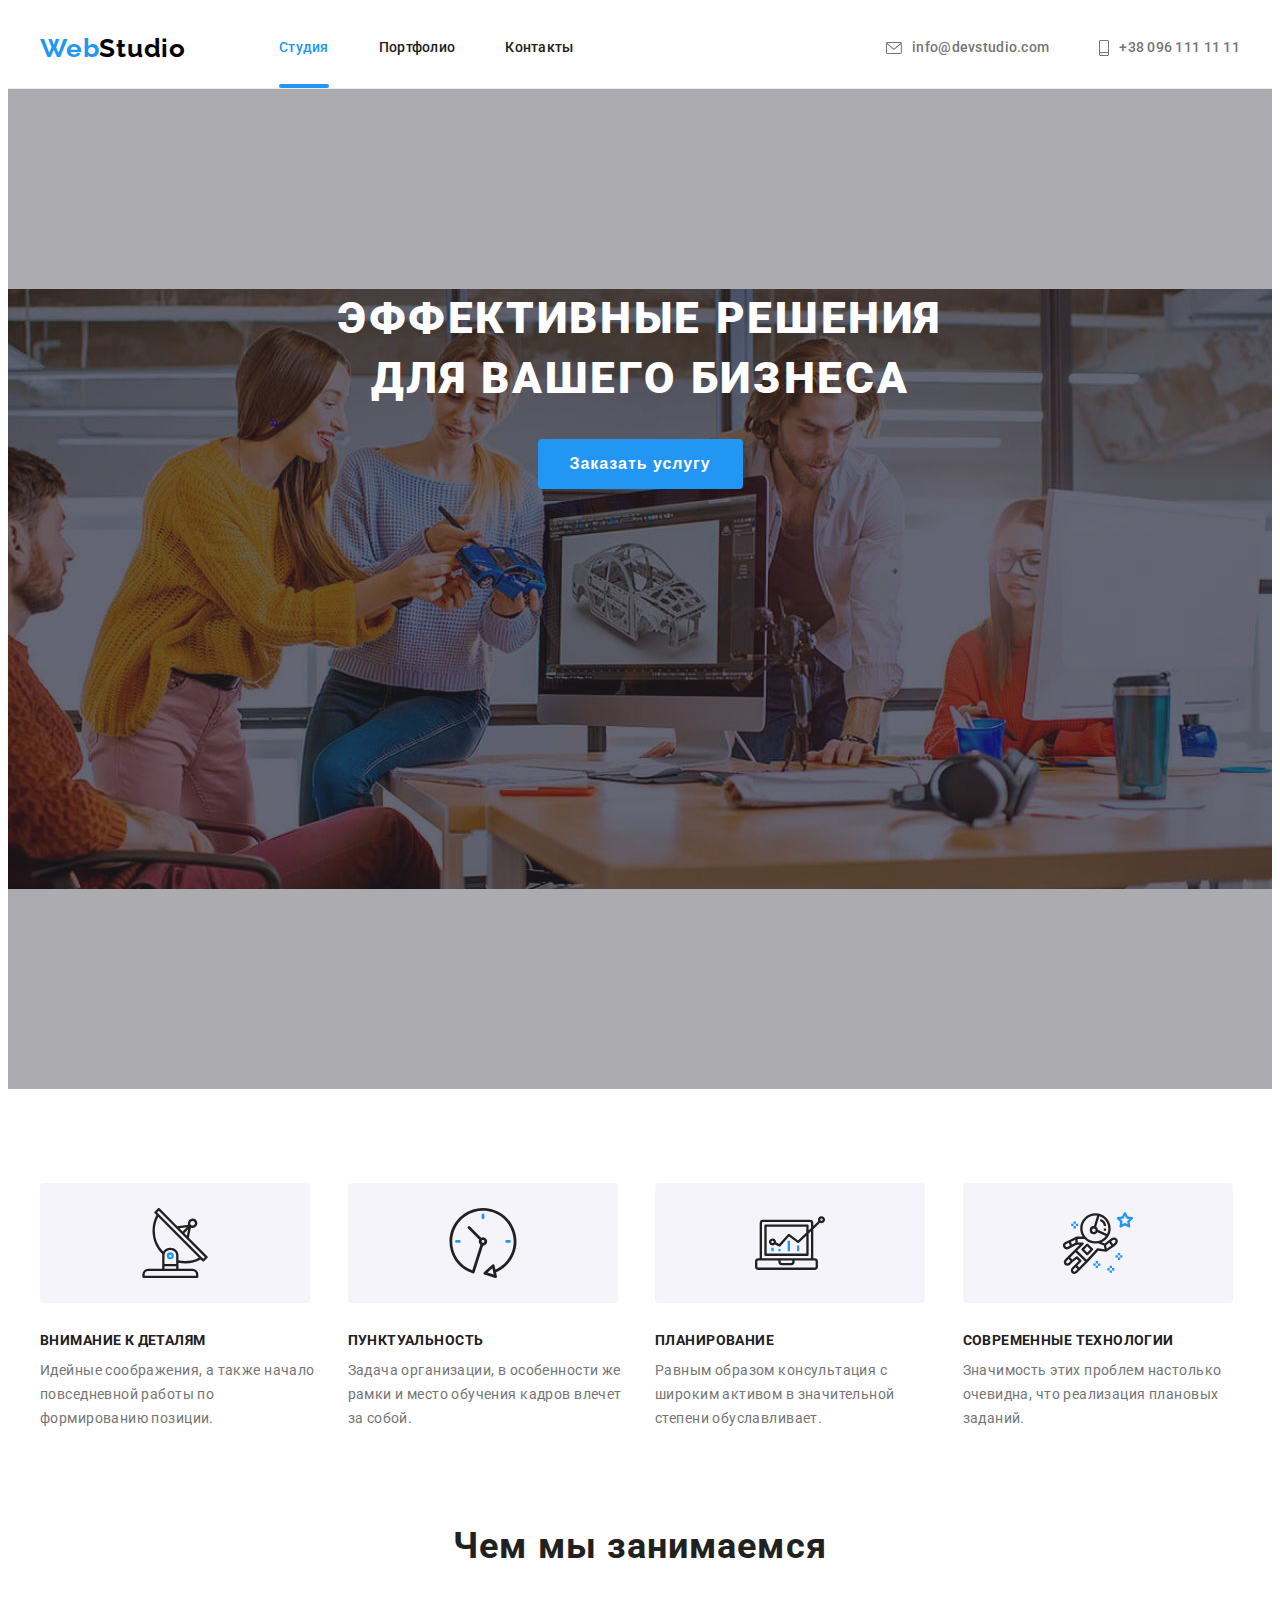
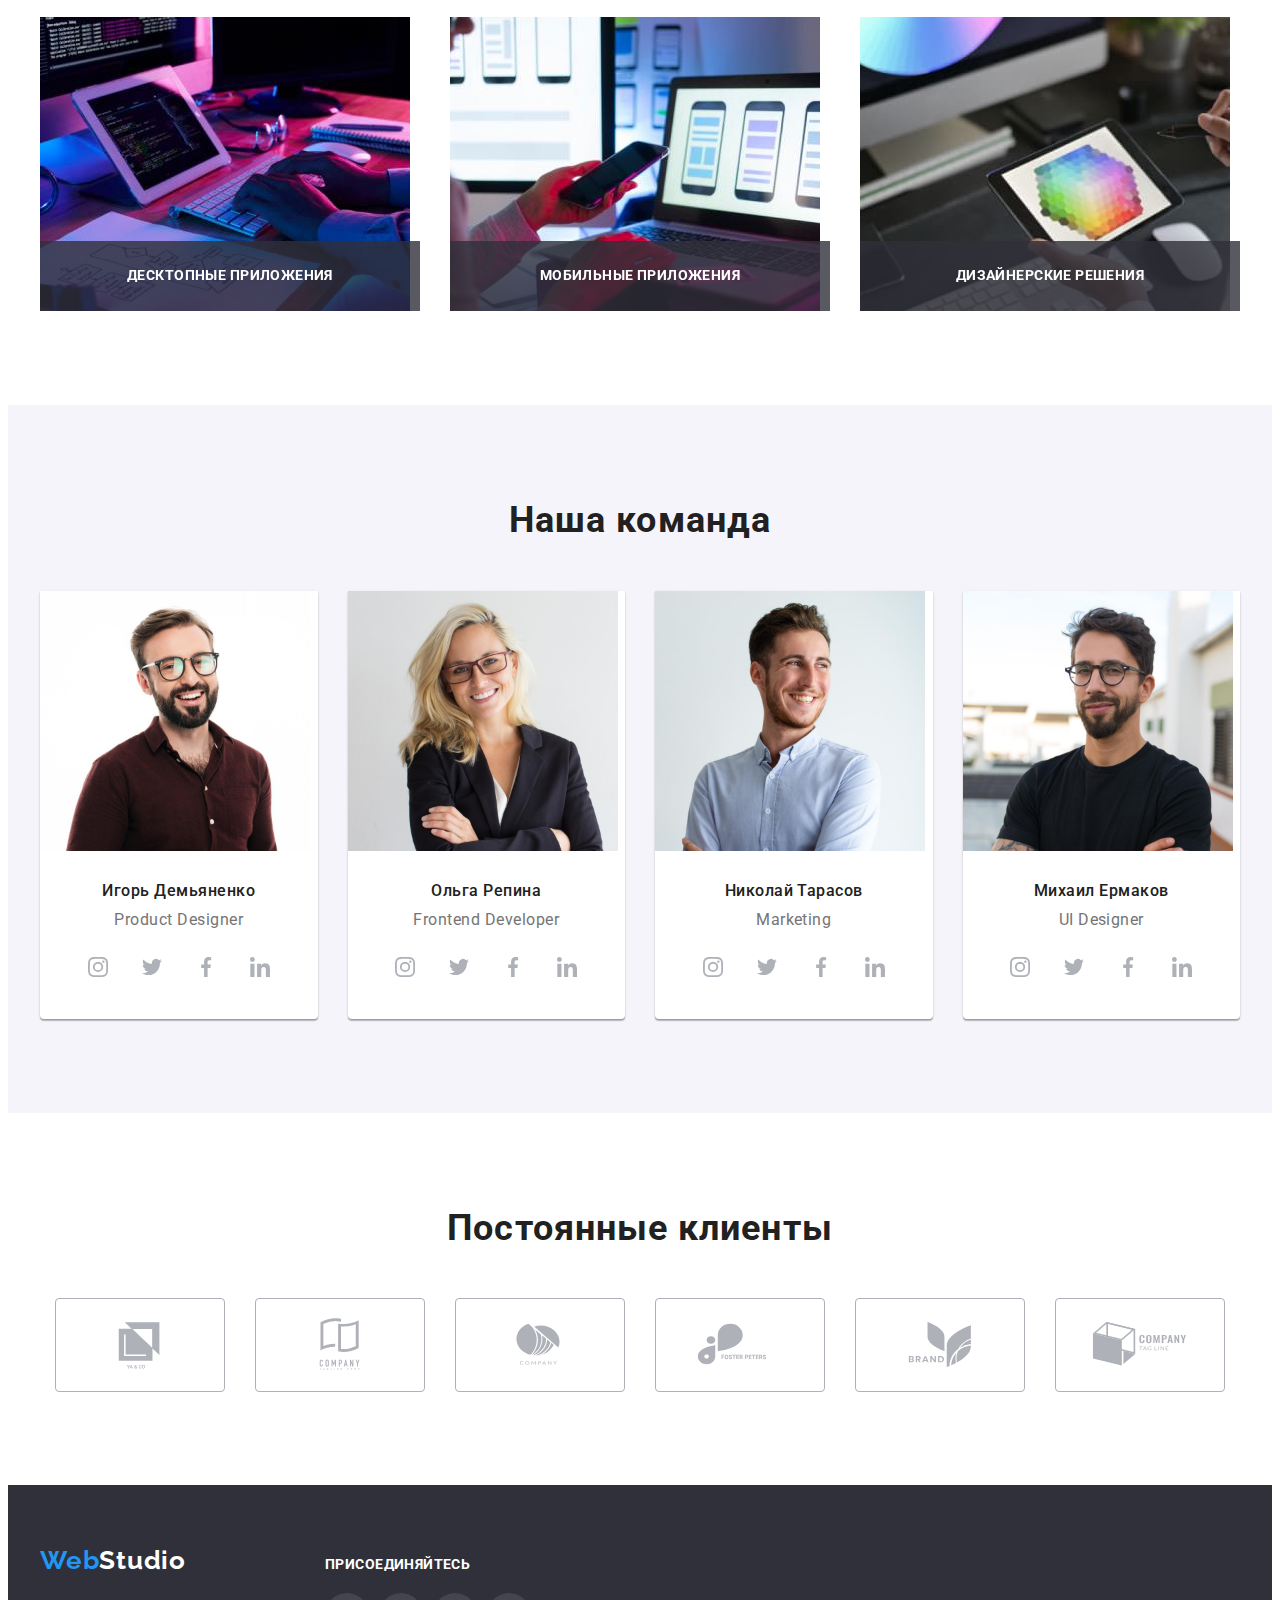
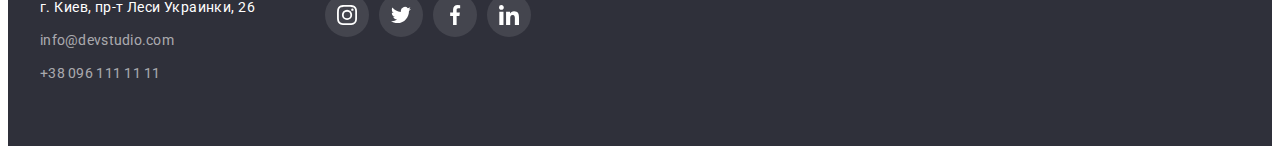
==== commit d373b444: "правки" ====
--- a/index.html
+++ b/index.html
@@ -121,19 +121,25 @@
                     <li class="image">
                         <div class="image-thumb">
                         <img src="./images/box1.jpg" alt="Работа с алгоритмом и кодом" width="370" height="294" />
+                        <div class="image-overlay">
                         <p class="text-image">Десктопные приложения</p>
+                        </div>
                         </div>
                     </li>
                     <li class="image">
                         <div class="image-thumb">
                         <img src="./images/box2.jpg" alt="Подбор вайфрейма" width="370" height="294" />
-                    <p class="text-image">Мобильные приложения</p>
+                    <div class="image-overlay">
+                        <p class="text-image">Мобильные приложения</p>
+                    </div>
                     </div>
                     </li>
                     <li class="image">
                         <div class="image-thumb">
                         <img src="./images/box3.jpg" alt="ВЫбор цветовой палитры" width="370" height="294" />
-                    <p class="text-image">Дизайнерские решения</p>
+                    <div class="image-overlay">
+                        <p class="text-image">Дизайнерские решения</p>
+                    </div>
                     </div>
                     </li>
                 </ul>
--- a/css/styles.css
+++ b/css/styles.css
@@ -329,17 +329,25 @@
   height: 100%;
   width: 100%;
 }
+
+.image-overlay {
+  position: absolute;
+  bottom: 0;
+  left: 0;
+
+  width: 100%;
+  height: 70px;
+
+  background-color: rgba(47, 48, 58, 0.8);
+}
 .text-image {
   position: absolute;
-  bottom: 0;
-  right: 0;
-  transform: translateX(0%);
-
+  top: 50%;
+  left: 50%;
+  transform: translate(-50%, -50%);
+
+  margin: 0;
   width: 370px;
-
-  margin: 0;
-  padding-top: 27px;
-  padding-bottom: 27px;
 
   font-weight: 700;
   font-size: 14px;
@@ -349,7 +357,7 @@
   text-transform: uppercase;
 
   color: var(--overlay-text-color);
-  background-color: rgba(47, 48, 58, 0.8);
+  /*background-color: rgba(47, 48, 58, 0.8);*/
 }
 /*----команда---*/
 .section.team {
@@ -460,7 +468,7 @@
   padding: 0;
   color: var(--icon-page);
 
-  transition-property: color, background-color, border;
+  transition-property: color, border;
   transition-duration: 250ms;
   transition-timing-function: cubic-bezier(0.4, 0, 0.2, 1);
 }
@@ -512,6 +520,7 @@
   color: var(--accent-color);
 }
 .footer-address .contact {
+  font-weight: 400;
   color: rgba(255, 255, 255, 0.6);
 }
 .footer .address {
@@ -525,6 +534,10 @@
 }
 .footer-social .social-link {
   fill: white;
+
+  transition-property: background-color;
+  transition-duration: 250ms;
+  transition-timing-function: cubic-bezier(0.4, 0, 0.2, 1);
 }
 .social.title {
   font-weight: 700;
@@ -700,7 +713,7 @@
   height: 100%;
   background-color: rgba(33, 150, 243, 0.9);
 
-  transform: translateY(100%);
+  transform: translateY(104%);
 
   transition-property: transform;
   transition-duration: 250ms;
@@ -708,6 +721,9 @@
 }
 
 .flex-element:hover .text-overlay {
+  transform: translateY(0%);
+}
+.flex-element:focus .text-overlay {
   transform: translateY(0%);
 }
 
@@ -778,8 +794,9 @@
   min-height: 581px;
 
   background-color: white;
-
-  transition-property: transform;
+  opacity: 1;
+
+  transition-property: transform, opacity;
   transition-duration: 250ms;
   transition-timing-function: cubic-bezier(0.4, 0, 0.2, 1);
 }
@@ -808,4 +825,5 @@
 
 .backdrop.is-hidden .modal {
   transform: translate(-50%, -50%) scale(1.1);
-}
+  opacity: 0;
+}
